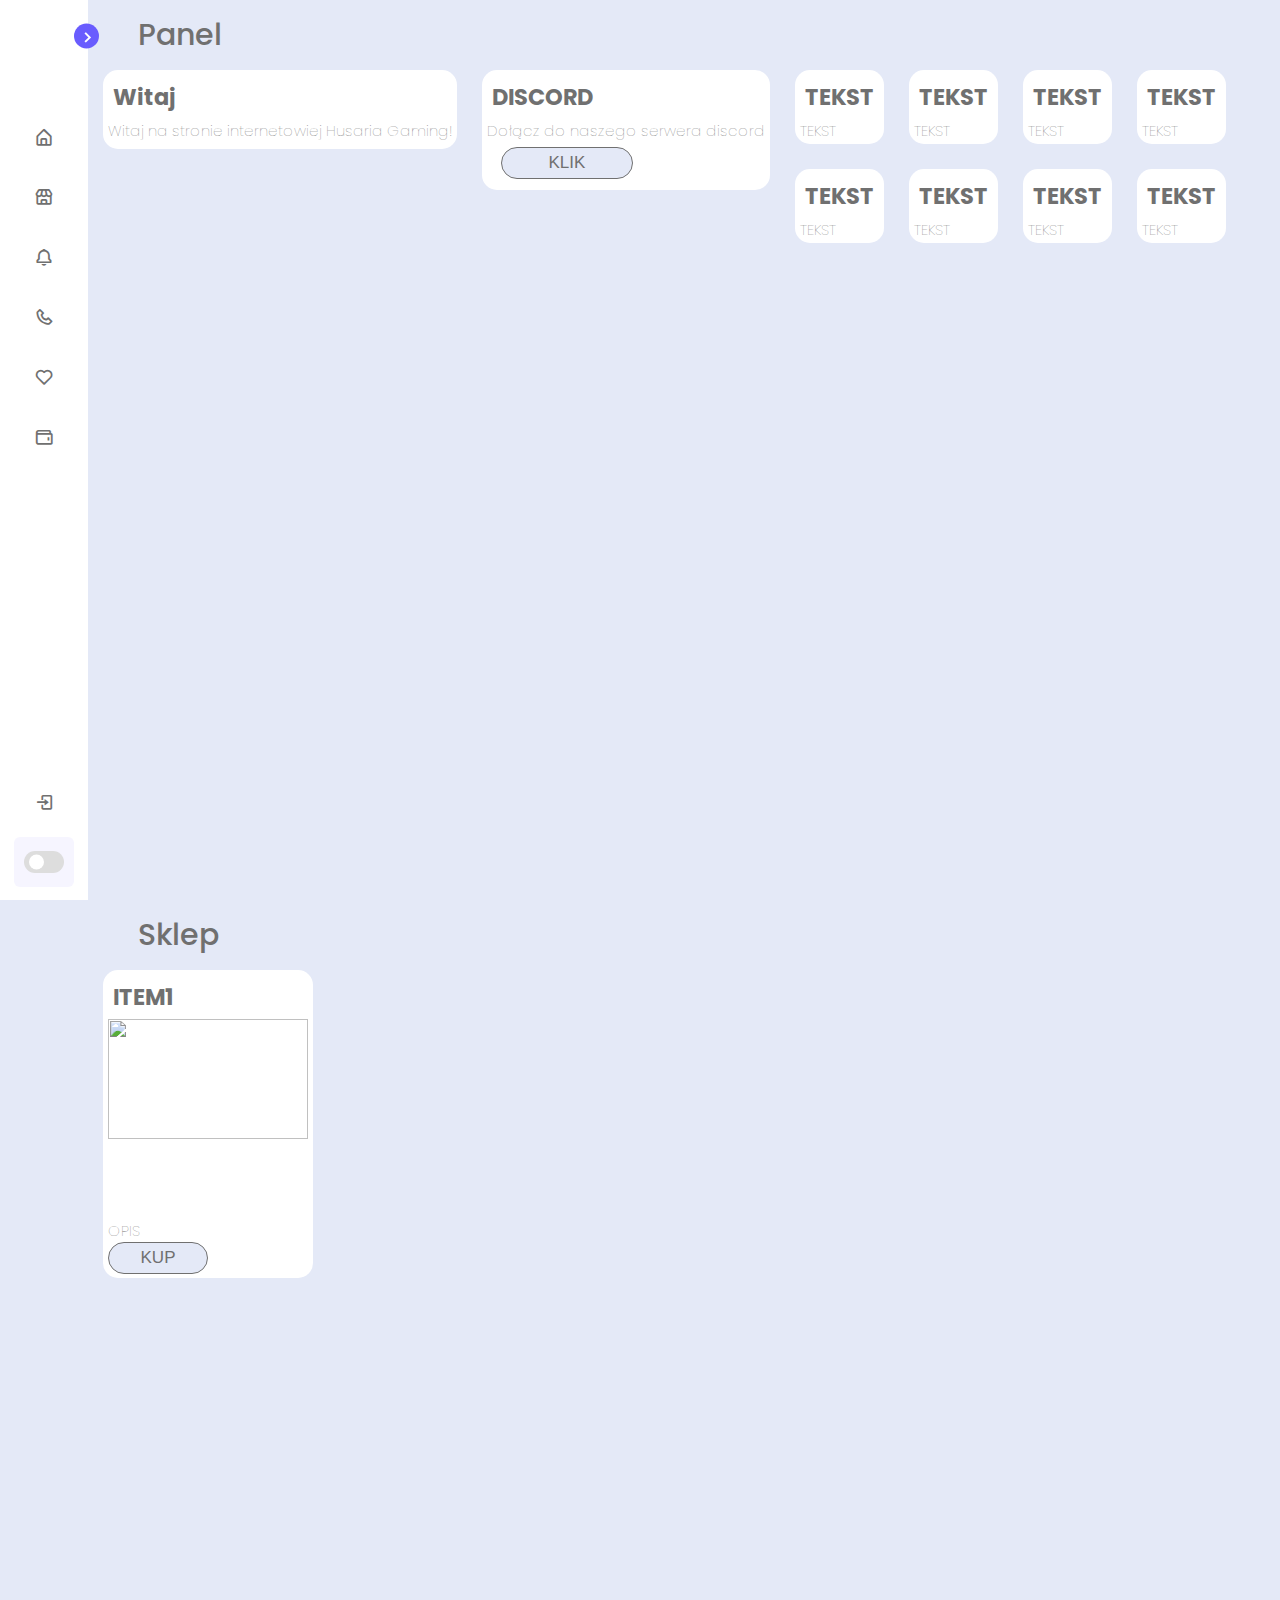
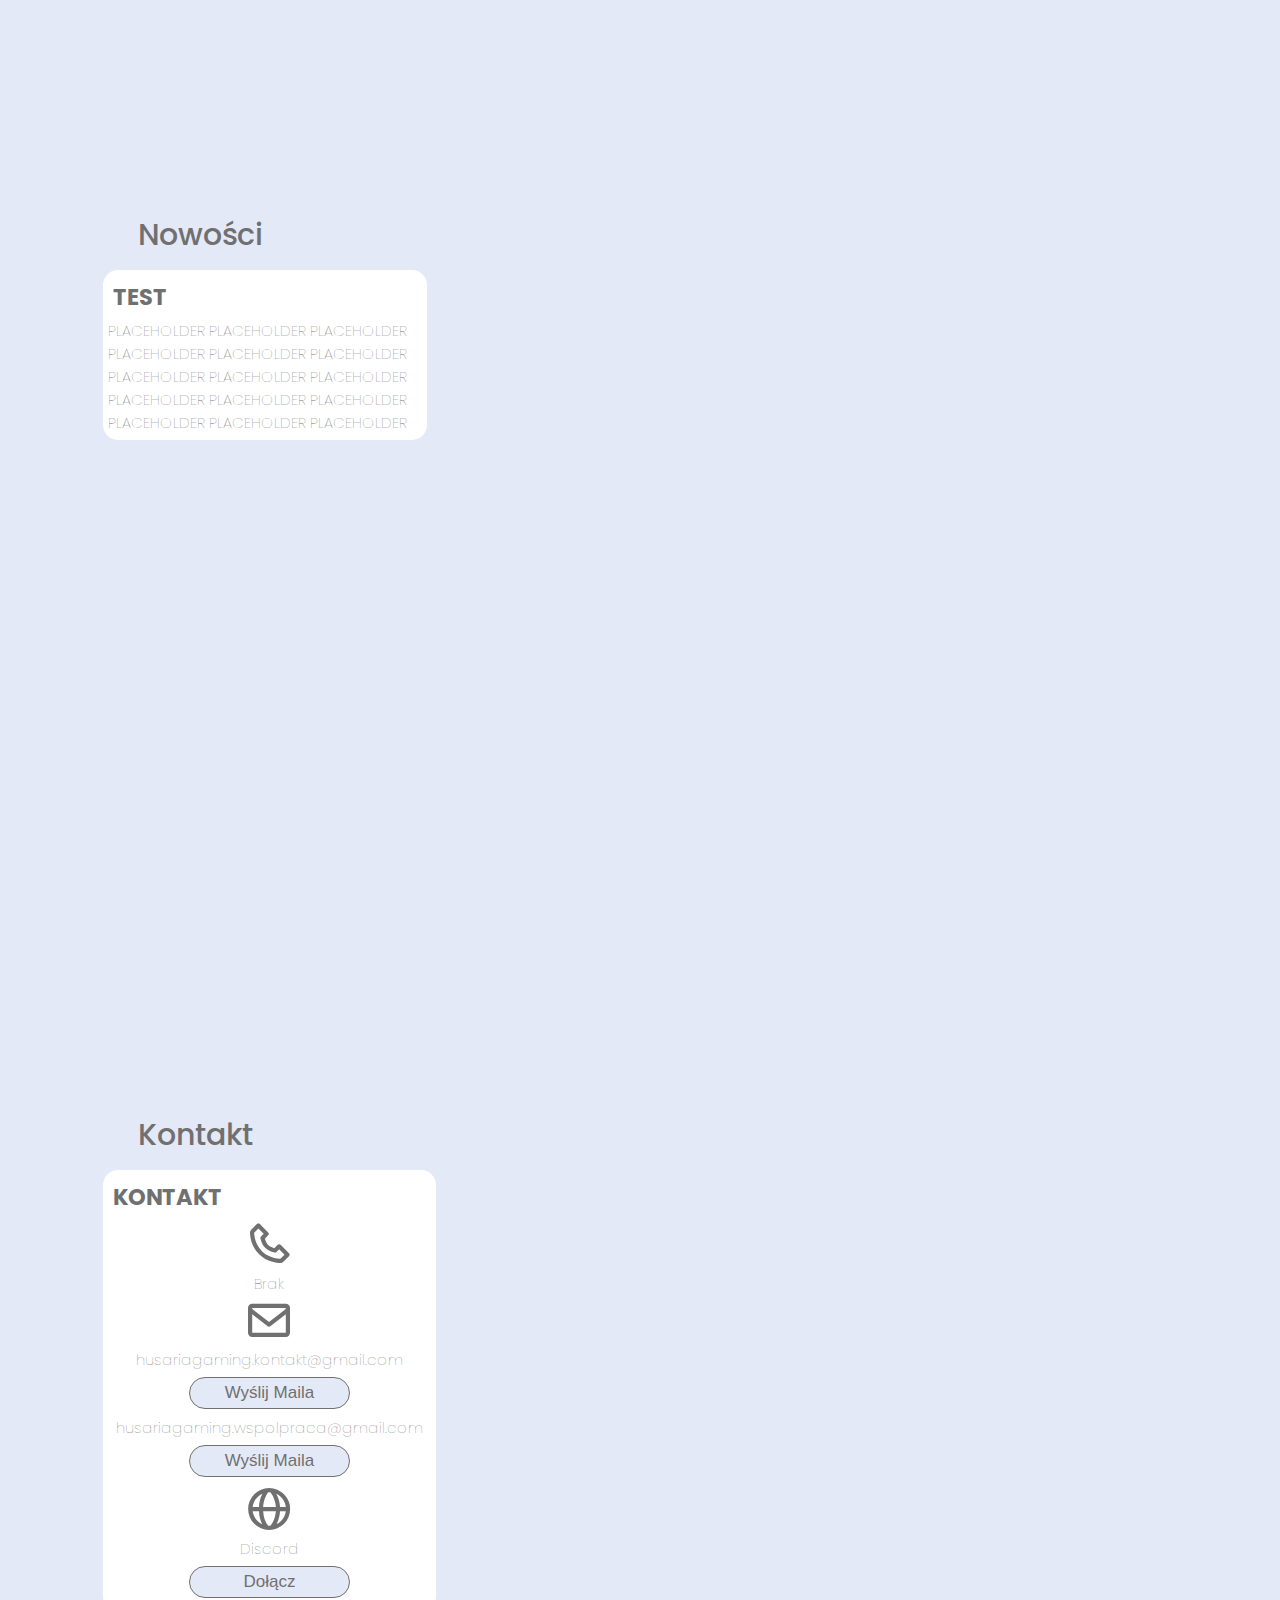
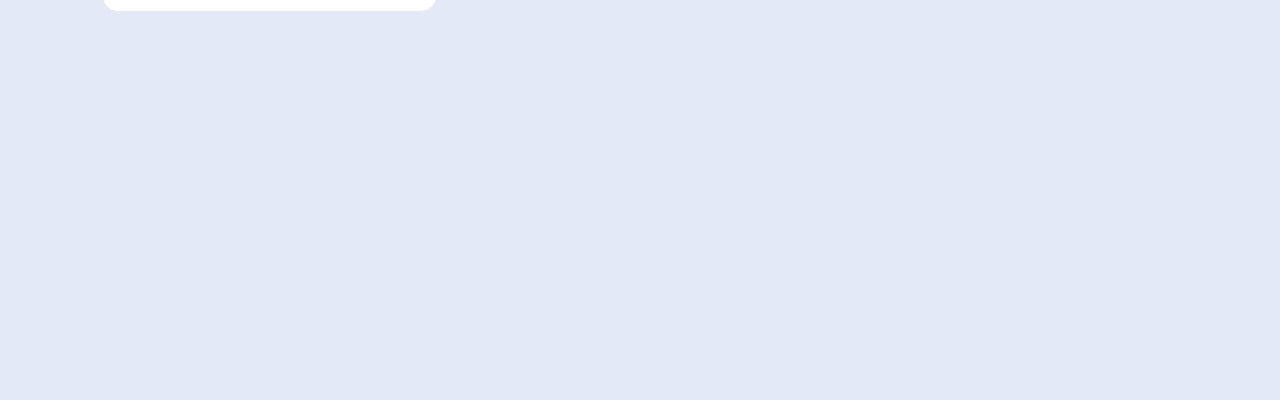
==== index.html @ f2c2d391 "Add files via upload" ====
<!DOCTYPE html>
  <!-- Coding by CodingLab | www.codinglabweb.com -->
<html lang="pl">
<head>
    <meta charset="UTF-8">
    <meta http-equiv="X-UA-Compatible" content="IE=edge">
    <meta name="viewport" content="width=device-width, initial-scale=1.0">

    <!----======== CSS ======== -->
    <link rel="stylesheet" href="style.css">

    <!----===== Boxicons CSS ===== -->
    <link href='https://unpkg.com/boxicons@2.1.1/css/boxicons.min.css' rel='stylesheet'>


    <title>Husaria Gaming</title>
    <link rel="icon" href="https://cdn.discordapp.com/icons/694631389295018005/d7e04fd208925a62f32c303cce9dfe44?size=64">

</head>
<body>

    <nav class="sidebar close">
        <header>
            <div class="image-text">
                <span class="image">
                    <img src="https://cdn.discordapp.com/icons/694631389295018005/d7e04fd208925a62f32c303cce9dfe44?size=64" alt="">
                </span>

                <div class="text logo-text">
                    <span class="name">Husaria</span>
                    <span class="profession">Gaming</span>
                </div>
            </div>

            <i class='bx bx-chevron-right toggle'></i>
        </header>

        <div class="menu-bar">
            <div class="menu">

                <!--<<li class="search-box">
                    <i class='bx bx-search icon'></i>
                    <input type="text" placeholder="Szukaj...">
                    <p></p>
                </li>>-->

                <ul class="menu-links">
                    <li class="nav-link">
                        <a href="#dashboard">
                            <i class='bx bx-home-alt icon' ></i>
                            <span class="text nav-text">Panel</span>
                        </a>
                    </li>

                    <li class="nav-link">
                        <a href="#shop">
                            <i class='bx bx-store icon' ></i>
                            <span class="text nav-text">Sklep</span>
                        </a>
                    </li>

                    <li class="nav-link">
                        <a href="#news">
                            <i class='bx bx-bell icon'></i>
                            <span class="text nav-text">Nowości</span>
                        </a>
                    </li>

                    <li class="nav-link">
                        <a href="#contact">
                            <i class='bx bx-phone icon' ></i>
                            <span class="text nav-text">Kontakt</span>
                        </a>
                    </li>

                    <li class="nav-link">
                        <a href="#">
                            <i class='bx bx-heart icon' ></i>
                            <span class="text nav-text">Ulubione</span>
                        </a>
                    </li>

                    <li class="nav-link">
                        <a href="#">
                            <i class='bx bx-wallet icon' ></i>
                            <span class="text nav-text">Portfel</span>
                        </a>
                    </li>

                </ul>
            </div>

            <div class="bottom-content">
                <li>
                    <a href="https://husaria-alfa.koszernekotki.pl/">
                        <i class='bx bx-log-in icon' ></i>
                        <span class="text nav-text">Zaloguj</span>
                    </a>
                </li>

                <li class="mode">
                    <div class="sun-moon">
                        <i class='bx bx-moon icon moon'></i>
                        <i class='bx bx-sun icon sun'></i>
                    </div>
                    <span class="mode-text text">Ciemny <br> motyw</span>

                    <div class="toggle-switch">
                        <span class="switch"></span>
                    </div>
                </li>

            </div>
        </div>

    </nav>

    <section class="home" id="dashboard">
        <div class="text">Panel</div>
        <div style="padding-left:25px;padding-bottom:25px;float:left;">
        <div class="box">
            <h2 class="mode-text title">Witaj</h2>
            <p>Witaj na stronie internetowiej Husaria Gaming!</p>
        </div>
            </div>
        <div style="padding-left:25px;padding-bottom:25px;float:left;">
            <div class="box">
            <h2 class="mode-text title">DISCORD</h2>
                <p>Dołącz do naszego serwera discord</p>
                <div style="padding-top:5px;padding-bottom:5px;padding-left:5%;">
                <button class="button" type="button">KLIK</button>
                </div>
        </div>
            </div>

        <div style="padding-left:25px;padding-bottom:25px;float:left;">
            <div class="box">
            <h2 class="mode-text title">TEKST</h2>
                <p>TEKST</p>
        </div>
            </div>

        <div style="padding-left:25px;padding-bottom:25px;float:left;">
            <div class="box">
            <h2 class="mode-text title">TEKST</h2>
                <p>TEKST</p>
        </div>
            </div>
        <div style="padding-left:25px;padding-bottom:25px;float:left;">
            <div class="box">
            <h2 class="mode-text title">TEKST</h2>
                <p>TEKST</p>
        </div>
            </div>
        <div style="padding-left:25px;padding-bottom:25px;float:left;">
            <div class="box">
            <h2 class="mode-text title">TEKST</h2>
                <p>TEKST</p>
        </div>
            </div>
        <div style="padding-left:25px;padding-bottom:25px;float:left;">
            <div class="box">
            <h2 class="mode-text title">TEKST</h2>
                <p>TEKST</p>
        </div>
            </div>
        <div style="padding-left:25px;padding-bottom:25px;float:left;">
            <div class="box">
            <h2 class="mode-text title">TEKST</h2>
                <p>TEKST</p>
        </div>
            </div>
        <div style="padding-left:25px;padding-bottom:25px;float:left;">
            <div class="box">
            <h2 class="mode-text title">TEKST</h2>
                <p>TEKST</p>
        </div>
            </div>
        <div style="padding-left:25px;padding-bottom:25px;float:left;">
            <div class="box">
            <h2 class="mode-text title">TEKST</h2>
                <p>TEKST</p>
        </div>
            </div>


    </section>

    <section id="shop" class="shop">
        <div class="text">Sklep</div>
        <div style="padding-left:25px;padding-bottom:25px;float:left;">
        <div class="box">
            <h2 class="mode-text title">ITEM1</h2>
            <img src="https://th.bing.com/th/id/R.bbb2ee2e8775319d3c2176a03789b379?rik=9MNooFz4ti0nrg&pid=ImgRaw&r=0" class="image" width="200px" height="200px">
            <p>OPIS</p>
            <button class="button">KUP</button>
        </div>
            </div>
    </section>


    <section id="news" class="news">
        <div class="text">Nowości</div>
        <div style="padding-left:25px;padding-bottom:25px;float:left;">
            <div class="box">
                <h2 class="mode-text title">TEST</h2>
                <p>PLACEHOLDER PLACEHOLDER PLACEHOLDER
                <br> PLACEHOLDER PLACEHOLDER PLACEHOLDER
                <br> PLACEHOLDER PLACEHOLDER PLACEHOLDER
                <br> PLACEHOLDER PLACEHOLDER PLACEHOLDER
                <br> PLACEHOLDER PLACEHOLDER PLACEHOLDER</p>
            </div>
            </div>
    </section>


    <section id="contact" class="news">
        <div class="text">Kontakt</div>
        <div style="padding-left:25px;padding-bottom:25px;float:left;">
            <div class="box">
                <h2 class="mode-text title">KONTAKT</h2>
                <div>
                    <center>
                    <i style="font-size: 50px;" class='bx bx-phone icon'></i>
                        <p>Brak</p>
                    </center>
                </div>
                <div>
                    <center>
                    <i style="font-size: 50px;" class='bx bx-envelope icon'></i>
                        <p>husariagaming.kontakt@gmail.com</p>
                        <div style="padding-top:2%; padding-bottom:2%;">
                        <button class="button" type="button" onclick="location.href='mailto:husariagaming.kontakt@gmail.com'">Wyślij Maila</button>
                        </div>
                        <p>husariagaming.wspolpraca@gmail.com</p>
                        <div style="padding-top:2%; padding-bottom:2%;">
                        <button class="button" type="button" onclick="location.href='mailto:husariagaming.wspolpraca@gmail.com'">Wyślij Maila</button>
                        </div>
                    </center>
                </div>
                <div>
                    <center>
                    <i style="font-size: 50px;" class='bx bx-globe icon'></i>
                        <p>Discord</p>
                        <div style="padding-top:2%; padding-bottom:2%;">
                        <button class="button" type="button" onclick="window.open('https://discord.gg/Vx3djqcHUv','_blank')">Dołącz</button>
                        </div>
                    </center>
                </div>
            </div>
            </div>
    </section>


    <script src="script.js"></script>

</body>
</html>
---- style.css ----
/* Google Font Import - Poppins */
@import url('https://fonts.googleapis.com/css2?family=Poppins:wght@300;400;500;600;700&display=swap');
*{
    margin: 0;
    padding: 0;
    box-sizing: border-box;
    font-family: 'Poppins', sans-serif;
}

:root{
    /* ===== Colors ===== */
    --body-color: #E4E9F7;
    --sidebar-color: #FFF;
    --primary-color: #695CFE;
    --primary-color-light: #F6F5FF;
    --toggle-color: #DDD;
    --text-color: #707070;

    /* ====== Transition ====== */
    --tran-03: all 0.2s ease;
    --tran-03: all 0.3s ease;
    --tran-04: all 0.3s ease;
    --tran-05: all 0.3s ease;
}

body{
    min-height: 100vh;
    background-color: var(--body-color);
    transition: var(--tran-05);
}

::selection{
    background-color: var(--primary-color);
    color: #fff;
}

body.dark{
    --body-color: #18191a;
    --sidebar-color: #242526;
    --primary-color: #3a3b3c;
    --primary-color-light: #3a3b3c;
    --toggle-color: #fff;
    --text-color: #ccc;
}

/* ===== Sidebar ===== */
 .sidebar{
    position: fixed;
    top: 0;
    left: 0;
    height: 100%;
    width: 250px;
    padding: 10px 14px;
    background: var(--sidebar-color);
    transition: var(--tran-05);
    z-index: 100;
}
.sidebar.close{
    width: 88px;
}

/* ===== Reusable code - Here ===== */
.sidebar li{
    height: 50px;
    list-style: none;
    display: flex;
    align-items: center;
    margin-top: 10px;
}

.sidebar header .image,
.sidebar .icon{
    min-width: 60px;
    border-radius: 6px;
}

.sidebar .icon{
    min-width: 60px;
    border-radius: 6px;
    height: 100%;
    display: flex;
    align-items: center;
    justify-content: center;
    font-size: 20px;
}

.sidebar .text,
.sidebar .icon{
    color: var(--text-color);
    transition: var(--tran-03);
}

.sidebar .text{
    font-size: 17px;
    font-weight: 500;
    white-space: nowrap;
    opacity: 1;
}
.sidebar.close .text{
    opacity: 0;
}
/* =========================== */

.sidebar header{
    position: relative;
}

.sidebar header .image-text{
    display: flex;
    align-items: center;
}
.sidebar header .logo-text{
    display: flex;
    flex-direction: column;
}
header .image-text .name {
    margin-top: 2px;
    font-size: 18px;
    font-weight: 600;
}

header .image-text .profession{
    font-size: 16px;
    margin-top: -2px;
    display: block;
}

.sidebar header .image{
    display: flex;
    align-items: center;
    justify-content: center;
}

.sidebar header .image img{
    width: 40px;
    border-radius: 6px;
}

.sidebar header .toggle{
    position: absolute;
    top: 50%;
    right: -25px;
    transform: translateY(-50%) rotate(180deg);
    height: 25px;
    width: 25px;
    background-color: var(--primary-color);
    color: var(--sidebar-color);
    border-radius: 50%;
    display: flex;
    align-items: center;
    justify-content: center;
    font-size: 22px;
    cursor: pointer;
    transition: var(--tran-05);
}

body.dark .sidebar header .toggle{
    color: var(--text-color);
}

.sidebar.close .toggle{
    transform: translateY(-50%) rotate(0deg);
}

.sidebar .menu{
    margin-top: 40px;
}

.sidebar li.search-box{
    border-radius: 6px;
    background-color: var(--primary-color-light);
    cursor: pointer;
    transition: var(--tran-05);
}

.sidebar li.search-box input{
    height: 100%;
    width: 100%;
    outline: none;
    border: none;
    background-color: var(--primary-color-light);
    color: var(--text-color);
    border-radius: 6px;
    font-size: 17px;
    font-weight: 500;
    transition: var(--tran-05);
}
.sidebar li a{
    list-style: none;
    height: 100%;
    background-color: transparent;
    display: flex;
    align-items: center;
    height: 100%;
    width: 100%;
    border-radius: 6px;
    text-decoration: none;
    transition: var(--tran-03);
}

.sidebar li a:hover{
    background-color: var(--primary-color);
}
.sidebar li a:hover .icon,
.sidebar li a:hover .text{
    color: var(--sidebar-color);
}
body.dark .sidebar li a:hover .icon,
body.dark .sidebar li a:hover .text{
    color: var(--text-color);
}

.sidebar .menu-bar{
    height: calc(100% - 55px);
    display: flex;
    flex-direction: column;
    justify-content: space-between;
    overflow-y: scroll;
}
.menu-bar::-webkit-scrollbar{
    display: none;
}
.sidebar .menu-bar .mode{
    border-radius: 6px;
    background-color: var(--primary-color-light);
    position: relative;
    transition: var(--tran-05);
}

.menu-bar .mode .sun-moon{
    height: 50px;
    width: 60px;
}

.mode .sun-moon i{
    position: absolute;
}
.mode .sun-moon i.sun{
    opacity: 0;
}
body.dark .mode .sun-moon i.sun{
    opacity: 1;
}
body.dark .mode .sun-moon i.moon{
    opacity: 0;
}

.menu-bar .bottom-content .toggle-switch{
    position: absolute;
    right: 0;
    height: 100%;
    min-width: 60px;
    display: flex;
    align-items: center;
    justify-content: center;
    border-radius: 6px;
    cursor: pointer;
}
.toggle-switch .switch{
    position: relative;
    height: 22px;
    width: 40px;
    border-radius: 25px;
    background-color: var(--toggle-color);
    transition: var(--tran-05);
}

.switch::before{
    content: '';
    position: absolute;
    height: 15px;
    width: 15px;
    border-radius: 50%;
    top: 50%;
    left: 5px;
    transform: translateY(-50%);
    background-color: var(--sidebar-color);
    transition: var(--tran-04);
}

body.dark .switch::before{
    left: 20px;
}

.home{
    position: relative;
    top: 0;
    left: 250px;
    height: 100vh;
    width: calc(100% - 250px);
    background-color: var(--body-color);
    transition: var(--tran-05);
}
.home .text{
    font-size: 30px;
    font-weight: 500;
    color: var(--text-color);
    padding: 12px 60px;
}

.sidebar.close ~ .home{
    left: 78px;
    height: 100vh;
    width: calc(100% - 78px);
}
body.dark .home .text{
    color: var(--text-color);
}


.home .box{
    font-size: 15px;
    font-weight: 125;
    background-color: var(--sidebar-color);
    color: var(--text-color);
    padding: 5px 5px;
    height:25%;
    width:100%;
    padding-bottom:2%;
    border-radius: 15px
}

.home .box .title {
padding: 5px 5px;
}

.button {
background-color:var(--body-color);
color: var(--text-color);
border-radius: 28px;
height:10%;
width:50%;
border:1px solid var(--text-color);
display:inline-block;
cursor:pointer;
font-family:Arial;
font-size:17px;
padding-top:5px;
padding-bottom:5px;

}

.button:hover {
 background-color:var(--sidebar-color);

}

.shop{
    position: relative;
    top: 0;
    left: 250px;
    height: 100vh;
    width: calc(100% - 250px);
    background-color: var(--body-color);
    transition: var(--tran-05);
}
.shop .text{
    font-size: 30px;
    font-weight: 500;
    color: var(--text-color);
    padding: 12px 60px;
}

.sidebar.close ~ .shop{
    left: 78px;
    height: 100vh;
    width: calc(100% - 78px);
}
body.dark .shop .text{
    color: var(--text-color);
}


.shop .box{
    font-size: 15px;
    font-weight: 125;
    background-color: var(--sidebar-color);
    color: var(--text-color);
    padding: 5px 5px;
    height:120%;
    width:100%;
    padding-bottom:2%;
    border-radius: 15px
}

.shop .box .title {
padding: 5px 5px;
}

.shop .box .image {
weight: 75%;
height: 60%;
}

body {
  overflow: hidden;
  overflow-y: hidden;
}

.news{
    position: relative;
    top: 0;
    left: 250px;
    height: 100vh;
    width: calc(100% - 250px);
    background-color: var(--body-color);
    transition: var(--tran-05);
}
.news .text{
    font-size: 30px;
    font-weight: 500;
    color: var(--text-color);
    padding: 12px 60px;
}

.sidebar.close ~ .news{
    left: 78px;
    height: 100vh;
    width: calc(100% - 78px);
}
body.dark .news .text{
    color: var(--text-color);
}


.news .box{
    font-size: 15px;
    font-weight: 125;
    background-color: var(--sidebar-color);
    color: var(--text-color);
    padding: 5px 5px;
    height:120%;
    width:105%;
    padding-bottom:2%;
    border-radius: 15px
}

.news .box .title {
padding: 5px 5px;
}

.news .box .image {
weight: 75%;
height: 60%;
}


.contact{
    position: relative;
    top: 0;
    left: 250px;
    height: 100vh;
    width: calc(100% - 250px);
    background-color: var(--body-color);
    transition: var(--tran-05);
}
.contact .text{
    font-size: 30px;
    font-weight: 500;
    color: var(--text-color);
    padding: 12px 60px;
}

.sidebar.close ~ .contact{
    left: 78px;
    height: 100vh;
    width: calc(100% - 78px);
}
body.dark .contact .text{
    color: var(--text-color);
}


.contact .box{
    font-size: 15px;
    font-weight: 125;
    background-color: var(--sidebar-color);
    color: var(--text-color);
    padding: 5px 5px;
    height:120%;
    width:105%;
    padding-bottom:2%;
    border-radius: 15px
}

.contact .box .title {
padding: 5px 5px;
}

.contact .box .image {
weight: 75%;
height: 60%;
}
.contact .box .icon{
    position: center;
    min-width: 100px;
    border-radius: 6px;
    height: 100%;
    display: flex;
    align-items: center;
    justify-content: center;
    font-size: 20px;
    color: var(--text-color);
    transition: var(--tran-03);
}
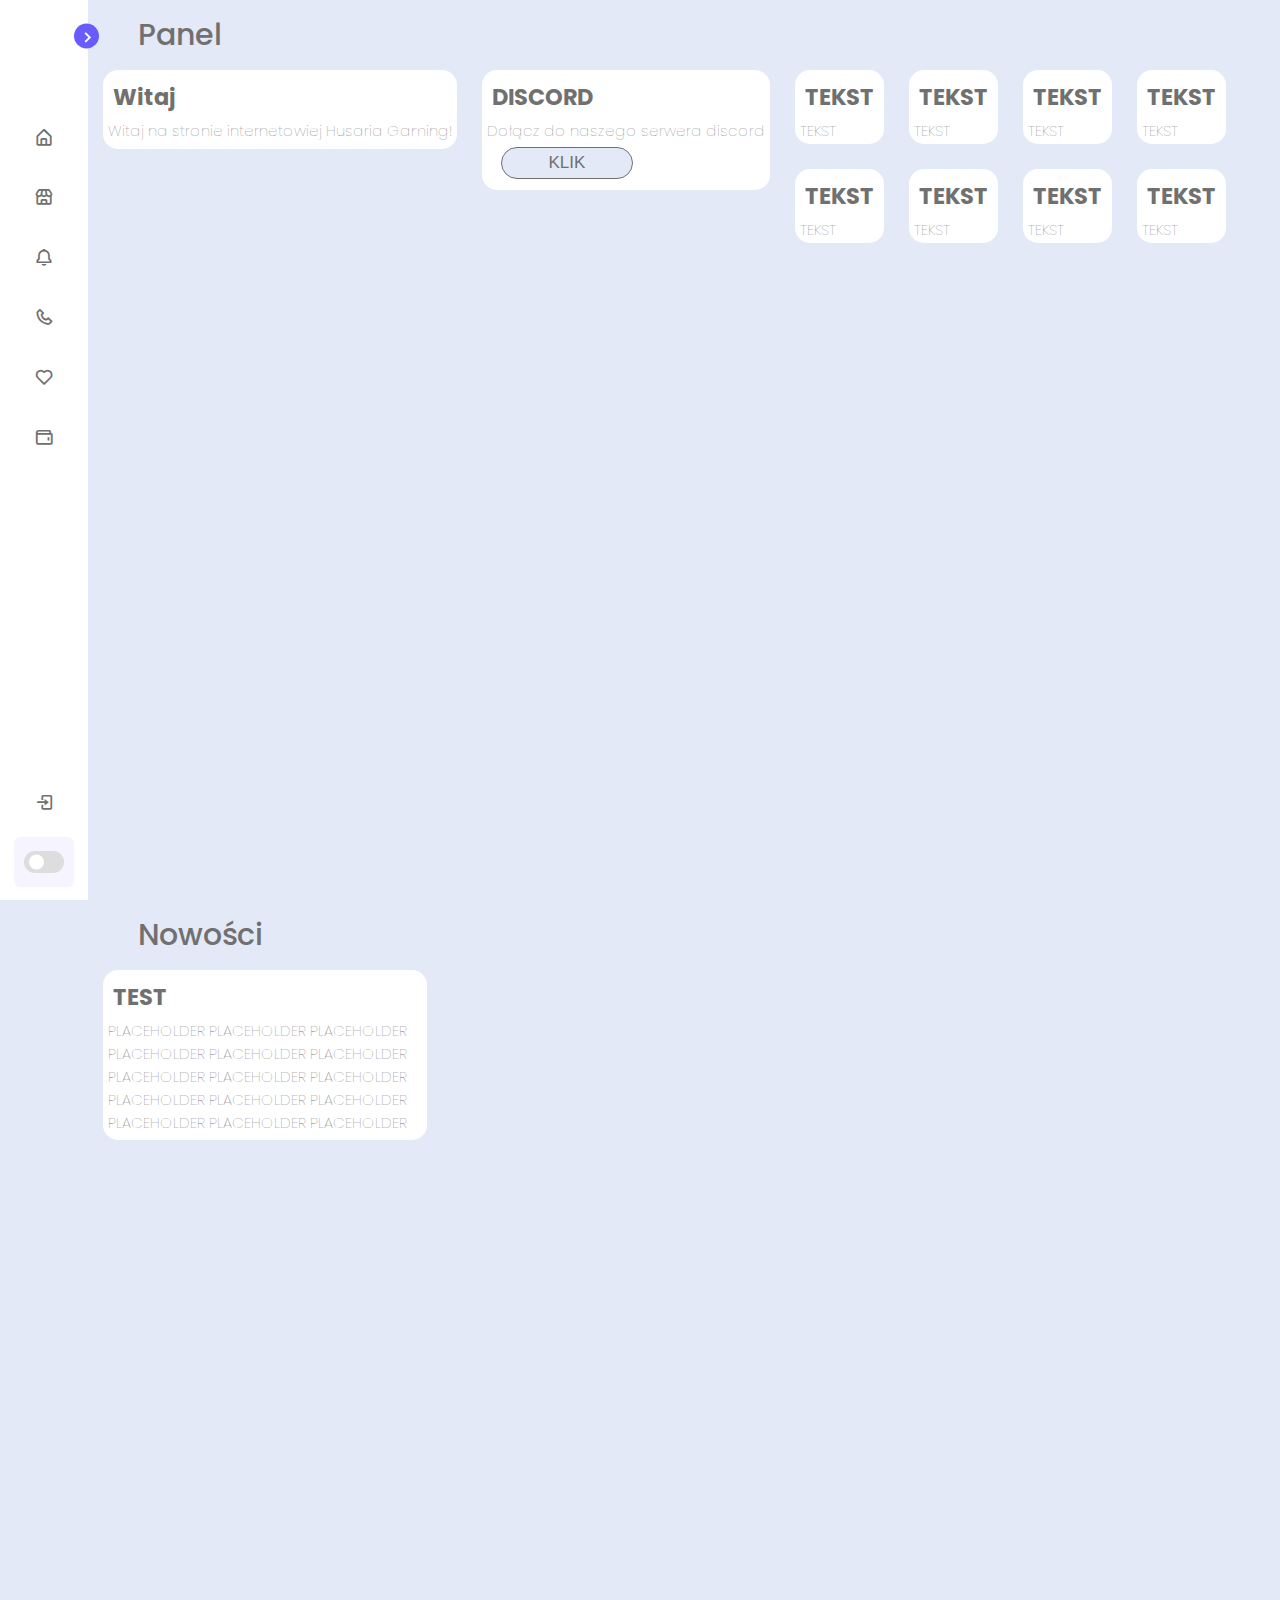
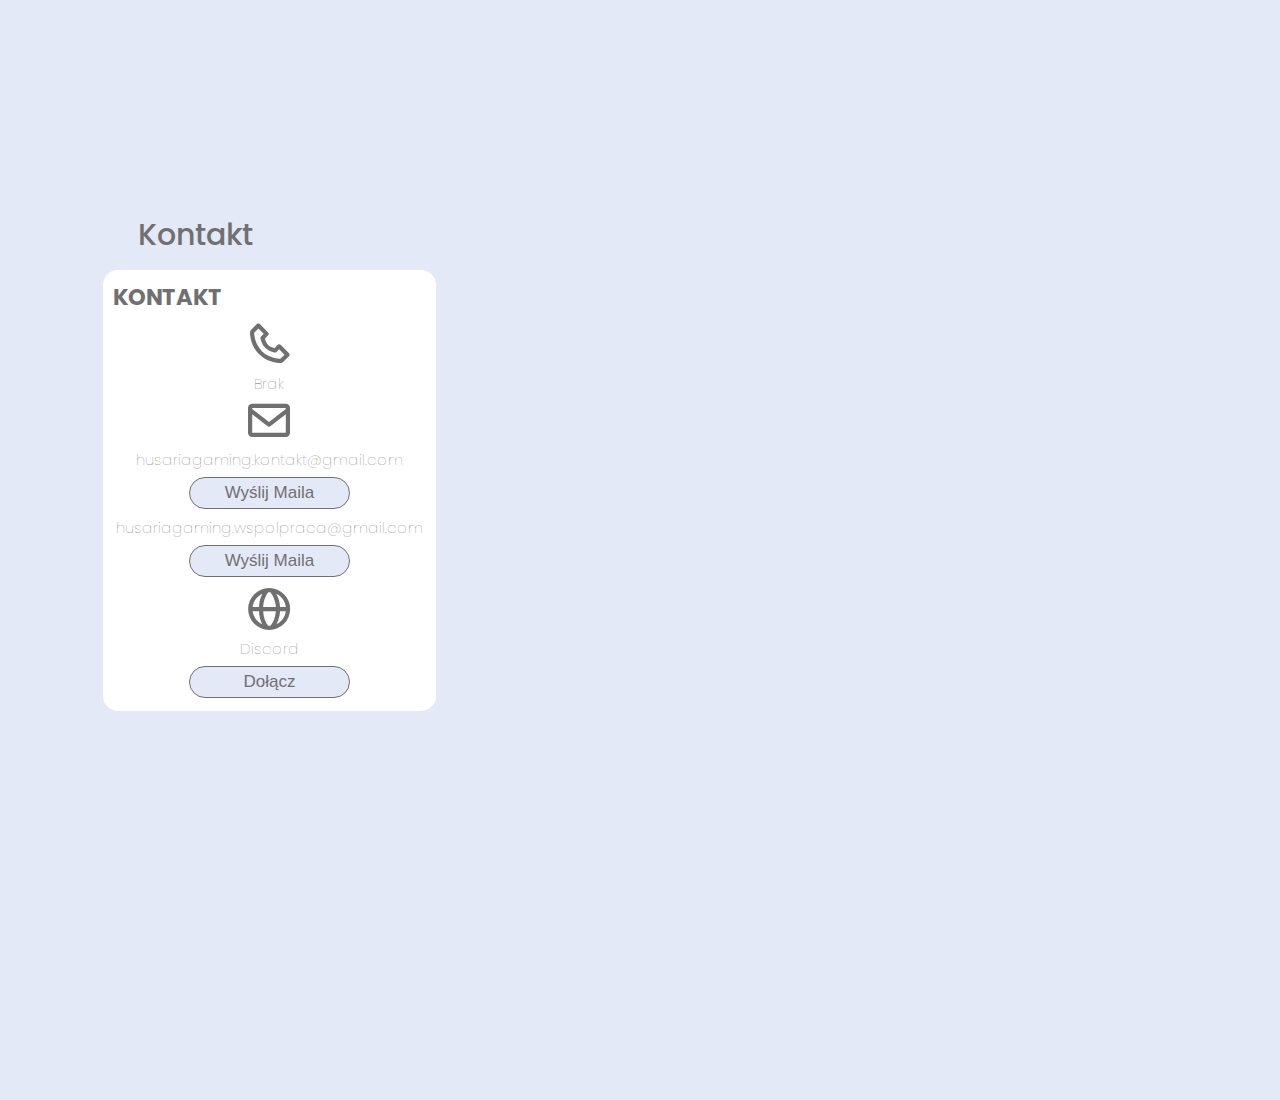
==== commit 07dea26f: "Add files via upload" ====
--- a/index.html
+++ b/index.html
@@ -53,7 +53,7 @@
                     </li>
 
                     <li class="nav-link">
-                        <a href="#shop">
+                        <a href="/store">
                             <i class='bx bx-store icon' ></i>
                             <span class="text nav-text">Sklep</span>
                         </a>
@@ -185,19 +185,6 @@
 
 
     </section>
-
-    <section id="shop" class="shop">
-        <div class="text">Sklep</div>
-        <div style="padding-left:25px;padding-bottom:25px;float:left;">
-        <div class="box">
-            <h2 class="mode-text title">ITEM1</h2>
-            <img src="https://th.bing.com/th/id/R.bbb2ee2e8775319d3c2176a03789b379?rik=9MNooFz4ti0nrg&pid=ImgRaw&r=0" class="image" width="200px" height="200px">
-            <p>OPIS</p>
-            <button class="button">KUP</button>
-        </div>
-            </div>
-    </section>
-
 
     <section id="news" class="news">
         <div class="text">Nowości</div>
@@ -251,7 +238,6 @@
             </div>
     </section>
 
-
     <script src="script.js"></script>
 
 </body>
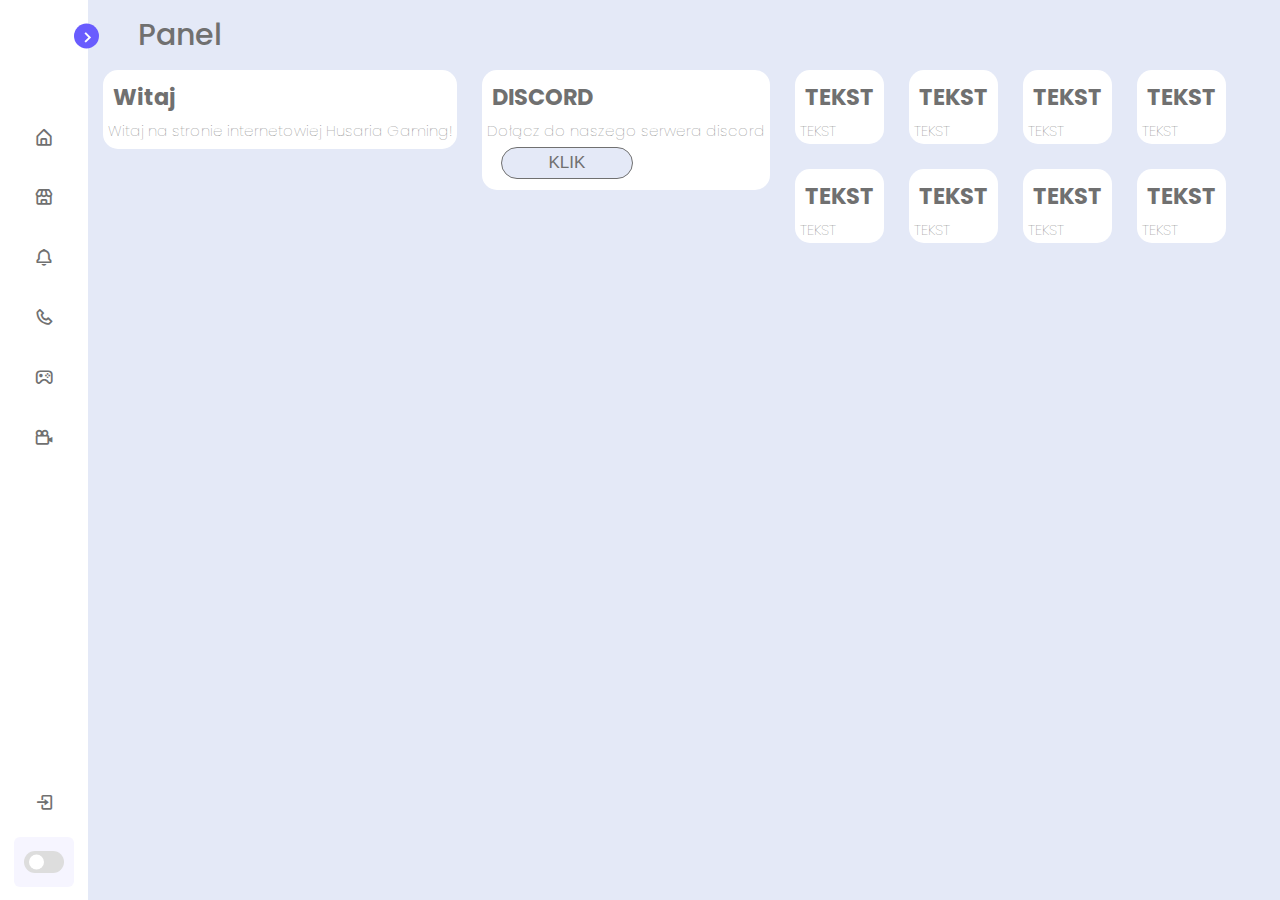
==== commit 75723659: "Add files via upload" ====
--- a/index.html
+++ b/index.html
@@ -12,9 +12,13 @@
     <!----===== Boxicons CSS ===== -->
     <link href='https://unpkg.com/boxicons@2.1.1/css/boxicons.min.css' rel='stylesheet'>
 
-
+    <!----======== TAB ======== -->
     <title>Husaria Gaming</title>
     <link rel="icon" href="https://cdn.discordapp.com/icons/694631389295018005/d7e04fd208925a62f32c303cce9dfe44?size=64">
+
+    <!----====== DISCORD ====== -->
+    <meta name="description" content="Oficjalna strona Husaria Gaming">
+    <meta name="theme-color" content="#E72232">
 
 </head>
 <body>
@@ -46,7 +50,7 @@
 
                 <ul class="menu-links">
                     <li class="nav-link">
-                        <a href="#dashboard">
+                        <a href="/">
                             <i class='bx bx-home-alt icon' ></i>
                             <span class="text nav-text">Panel</span>
                         </a>
@@ -60,30 +64,30 @@
                     </li>
 
                     <li class="nav-link">
-                        <a href="#news">
+                        <a href="/news">
                             <i class='bx bx-bell icon'></i>
                             <span class="text nav-text">Nowości</span>
                         </a>
                     </li>
 
                     <li class="nav-link">
-                        <a href="#contact">
+                        <a href="/contact">
                             <i class='bx bx-phone icon' ></i>
                             <span class="text nav-text">Kontakt</span>
                         </a>
                     </li>
 
                     <li class="nav-link">
-                        <a href="#">
-                            <i class='bx bx-heart icon' ></i>
-                            <span class="text nav-text">Ulubione</span>
+                        <a href="/games">
+                            <i class='bx bx-joystick icon' ></i>
+                            <span class="text nav-text">Gry</span>
                         </a>
                     </li>
 
                     <li class="nav-link">
-                        <a href="#">
-                            <i class='bx bx-wallet icon' ></i>
-                            <span class="text nav-text">Portfel</span>
+                        <a href="/youtubers">
+                            <i class='bx bx-camera-movie icon' ></i>
+                            <span class="text nav-text">Youtuberzy</span>
                         </a>
                     </li>
 
@@ -92,7 +96,7 @@
 
             <div class="bottom-content">
                 <li>
-                    <a href="https://husaria-alfa.koszernekotki.pl/">
+                    <a href="/login">
                         <i class='bx bx-log-in icon' ></i>
                         <span class="text nav-text">Zaloguj</span>
                     </a>
@@ -115,7 +119,7 @@
 
     </nav>
 
-    <section class="home" id="dashboard">
+    <div class="home">
         <div class="text">Panel</div>
         <div style="padding-left:25px;padding-bottom:25px;float:left;">
         <div class="box">
@@ -184,59 +188,8 @@
             </div>
 
 
-    </section>
+    </div>
 
-    <section id="news" class="news">
-        <div class="text">Nowości</div>
-        <div style="padding-left:25px;padding-bottom:25px;float:left;">
-            <div class="box">
-                <h2 class="mode-text title">TEST</h2>
-                <p>PLACEHOLDER PLACEHOLDER PLACEHOLDER
-                <br> PLACEHOLDER PLACEHOLDER PLACEHOLDER
-                <br> PLACEHOLDER PLACEHOLDER PLACEHOLDER
-                <br> PLACEHOLDER PLACEHOLDER PLACEHOLDER
-                <br> PLACEHOLDER PLACEHOLDER PLACEHOLDER</p>
-            </div>
-            </div>
-    </section>
-
-
-    <section id="contact" class="news">
-        <div class="text">Kontakt</div>
-        <div style="padding-left:25px;padding-bottom:25px;float:left;">
-            <div class="box">
-                <h2 class="mode-text title">KONTAKT</h2>
-                <div>
-                    <center>
-                    <i style="font-size: 50px;" class='bx bx-phone icon'></i>
-                        <p>Brak</p>
-                    </center>
-                </div>
-                <div>
-                    <center>
-                    <i style="font-size: 50px;" class='bx bx-envelope icon'></i>
-                        <p>husariagaming.kontakt@gmail.com</p>
-                        <div style="padding-top:2%; padding-bottom:2%;">
-                        <button class="button" type="button" onclick="location.href='mailto:husariagaming.kontakt@gmail.com'">Wyślij Maila</button>
-                        </div>
-                        <p>husariagaming.wspolpraca@gmail.com</p>
-                        <div style="padding-top:2%; padding-bottom:2%;">
-                        <button class="button" type="button" onclick="location.href='mailto:husariagaming.wspolpraca@gmail.com'">Wyślij Maila</button>
-                        </div>
-                    </center>
-                </div>
-                <div>
-                    <center>
-                    <i style="font-size: 50px;" class='bx bx-globe icon'></i>
-                        <p>Discord</p>
-                        <div style="padding-top:2%; padding-bottom:2%;">
-                        <button class="button" type="button" onclick="window.open('https://discord.gg/Vx3djqcHUv','_blank')">Dołącz</button>
-                        </div>
-                    </center>
-                </div>
-            </div>
-            </div>
-    </section>
 
     <script src="script.js"></script>
 
--- a/style.css
+++ b/style.css
@@ -331,22 +331,296 @@
 height:10%;
 width:50%;
 border:1px solid var(--text-color);
+cursor:pointer;
+font-family:Arial;
+font-size:17px;
+padding-top:5px;
+padding-bottom:5px;
+
+}
+
+.button:hover {
+ background-color:var(--sidebar-color);
+
+}
+
+.shop{
+    position: relative;
+    top: 0;
+    left: 250px;
+    height: 100vh;
+    width: calc(100% - 250px);
+    background-color: var(--body-color);
+    transition: var(--tran-05);
+}
+.shop .text{
+    font-size: 30px;
+    font-weight: 500;
+    color: var(--text-color);
+    padding: 12px 60px;
+}
+
+.sidebar.close ~ .shop{
+    left: 78px;
+    height: 100vh;
+    width: calc(100% - 78px);
+}
+body.dark .shop .text{
+    color: var(--text-color);
+}
+
+
+.shop .box{
+    font-size: 15px;
+    font-weight: 125;
+    background-color: var(--sidebar-color);
+    color: var(--text-color);
+    padding: 5px 5px;
+    height:120%;
+    width:100%;
+    padding-bottom:2%;
+    border-radius: 15px
+}
+
+.shop .box .title {
+padding: 5px 5px;
+}
+
+.shop .box .image {
+weight: 75%;
+height: 60%;
+}
+
+.news{
+    position: relative;
+    top: 0;
+    left: 250px;
+    height: 100vh;
+    width: calc(100% - 250px);
+    background-color: var(--body-color);
+    transition: var(--tran-05);
+}
+.news .text{
+    font-size: 30px;
+    font-weight: 500;
+    color: var(--text-color);
+    padding: 12px 60px;
+}
+
+.sidebar.close ~ .news{
+    left: 78px;
+    height: 100vh;
+    width: calc(100% - 78px);
+}
+body.dark .news .text{
+    color: var(--text-color);
+}
+
+
+.news .box{
+    font-size: 15px;
+    font-weight: 125;
+    background-color: var(--sidebar-color);
+    color: var(--text-color);
+    padding: 5px 5px;
+    height:120%;
+    width:105%;
+    padding-bottom:2%;
+    border-radius: 15px
+}
+
+.news .box .title {
+padding: 5px 5px;
+}
+
+.news .box .image {
+weight: 75%;
+height: 60%;
+}
+
+
+.contact{
+    position: relative;
+    top: 0;
+    left: 250px;
+    height: 100vh;
+    width: calc(100% - 250px);
+    background-color: var(--body-color);
+    transition: var(--tran-05);
+}
+.contact .text{
+    font-size: 30px;
+    font-weight: 500;
+    color: var(--text-color);
+    padding: 12px 60px;
+}
+
+.sidebar.close ~ .contact{
+    left: 78px;
+    height: 100vh;
+    width: calc(100% - 78px);
+}
+body.dark .contact .text{
+    color: var(--text-color);
+}
+
+
+.contact .box{
+    font-size: 15px;
+    font-weight: 125;
+    background-color: var(--sidebar-color);
+    color: var(--text-color);
+    padding: 5px 5px;
+    height:120%;
+    width:105%;
+    padding-bottom:2%;
+    border-radius: 15px
+}
+
+.contact .box .title {
+padding: 5px 5px;
+}
+
+.contact .box .image {
+weight: 75%;
+height: 60%;
+}
+.contact .box .icon{
+    position: center;
+    min-width: 100px;
+    border-radius: 6px;
+    height: 100%;
+    display: flex;
+    align-items: center;
+    justify-content: center;
+    font-size: 20px;
+    color: var(--text-color);
+    transition: var(--tran-03);
+}
+
+
+.games{
+    position: relative;
+    top: 0;
+    left: 250px;
+    height: 100vh;
+    width: calc(100% - 250px);
+    background-color: var(--body-color);
+    transition: var(--tran-05);
+}
+.games .text{
+    font-size: 30px;
+    font-weight: 500;
+    color: var(--text-color);
+    padding: 12px 60px;
+}
+
+.sidebar.close ~ .games{
+    left: 78px;
+    height: 100vh;
+    width: calc(100% - 78px);
+}
+body.dark .games .text{
+    color: var(--text-color);
+}
+
+.games .box{
+    font-size: 15px;
+    font-weight: 125;
+    background-color: var(--sidebar-color);
+    color: var(--text-color);
+    padding: 5px 5px;
+    height:400px;
+    width:400px;
+    padding-bottom:2%;
+    border-radius: 15px
+}
+
+.games .box .title {
+padding: 5px 5px;
+}
+
+.games .databox{
+    //background-color:var(--body-color);
+    color: var(--text-color);
+    border-radius: 15px;
+    height:105%;
+    width:105%;
+    display:inline-block;
+    font-size:17px;
+    padding-top:5px;
+    padding-bottom:5px;
+    padding-left:5px;
+
+}
+
+.games .databox:hover{
+    background-color:var(--primary-color);
+}
+
+
+.promo_codes{
+    position: relative;
+    top: 0;
+    left: 250px;
+    height: 100vh;
+    width: calc(100% - 250px);
+    background-color: var(--body-color);
+    transition: var(--tran-05);
+}
+.promo_codes .text{
+    font-size: 30px;
+    font-weight: 500;
+    color: var(--text-color);
+    padding: 12px 60px;
+}
+
+.sidebar.close ~ .promo_codes{
+    left: 78px;
+    height: 100vh;
+    width: calc(100% - 78px);
+}
+body.dark .promo_codes .text{
+    color: var(--text-color);
+}
+
+.promo_codes .submit {
+background-color:var(--body-color);
+color: var(--text-color);
+border-radius: 10px;
+height:10%;
+width:120%;
+border:1px solid var(--text-color);
 display:inline-block;
 cursor:pointer;
 font-family:Arial;
 font-size:17px;
 padding-top:5px;
 padding-bottom:5px;
-
-}
-
-.button:hover {
+}
+
+.promo_codes .submit:hover {
  background-color:var(--sidebar-color);
-
-}
-
-.shop{
-    position: relative;
+}
+
+.promo_codes .input_code {
+background-color:var(--body-color);
+color: var(--text-color);
+border-radius: 10px;
+height:10%;
+width:120%;
+border:1px solid var(--text-color);
+display:inline-block;
+font-family:Arial;
+font-size:17px;
+padding-top:5px;
+padding-bottom:5px;
+padding-left:5px;
+}
+
+
+.e404{
+    position: center;
     top: 0;
     left: 250px;
     height: 100vh;
@@ -354,76 +628,52 @@
     background-color: var(--body-color);
     transition: var(--tran-05);
 }
-.shop .text{
+.e404 .text1{
+    font-size: 50px;
+    font-weight: 500;
+    color: var(--text-color);
+    padding-top: 12px;
+}
+
+.e404 .text2{
     font-size: 30px;
     font-weight: 500;
     color: var(--text-color);
+}
+
+.e404 .text3{
+    font-size: 20px;
+    font-weight: 500;
+}
+
+
+.game{
+    position: relative;
+    top: 0;
+    left: 250px;
+    height: 100vh;
+    width: calc(100% - 250px);
+    background-color: var(--body-color);
+    transition: var(--tran-05);
+}
+.game .text{
+    font-size: 30px;
+    font-weight: 500;
+    color: var(--text-color);
     padding: 12px 60px;
 }
 
-.sidebar.close ~ .shop{
+.sidebar.close ~ .game{
     left: 78px;
     height: 100vh;
     width: calc(100% - 78px);
 }
-body.dark .shop .text{
-    color: var(--text-color);
-}
-
-
-.shop .box{
-    font-size: 15px;
-    font-weight: 125;
-    background-color: var(--sidebar-color);
-    color: var(--text-color);
-    padding: 5px 5px;
-    height:120%;
-    width:100%;
-    padding-bottom:2%;
-    border-radius: 15px
-}
-
-.shop .box .title {
-padding: 5px 5px;
-}
-
-.shop .box .image {
-weight: 75%;
-height: 60%;
-}
-
-body {
-  overflow: hidden;
-  overflow-y: hidden;
-}
-
-.news{
-    position: relative;
-    top: 0;
-    left: 250px;
-    height: 100vh;
-    width: calc(100% - 250px);
-    background-color: var(--body-color);
-    transition: var(--tran-05);
-}
-.news .text{
-    font-size: 30px;
-    font-weight: 500;
-    color: var(--text-color);
-    padding: 12px 60px;
-}
-
-.sidebar.close ~ .news{
-    left: 78px;
-    height: 100vh;
-    width: calc(100% - 78px);
-}
-body.dark .news .text{
-    color: var(--text-color);
-}
-
-
-.news .box{
+body.dark .game .text{
+    color: var(--text-color);
+}
+
+
+.game .box{
     font-size: 15px;
     font-weight: 125;
     background-color: var(--sidebar-color);
@@ -435,75 +685,46 @@
     border-radius: 15px
 }
 
-.news .box .title {
+.game .box .title {
 padding: 5px 5px;
 }
 
-.news .box .image {
-weight: 75%;
-height: 60%;
-}
-
-
-.contact{
-    position: relative;
-    top: 0;
-    left: 250px;
-    height: 100vh;
-    width: calc(100% - 250px);
-    background-color: var(--body-color);
-    transition: var(--tran-05);
-}
-.contact .text{
-    font-size: 30px;
-    font-weight: 500;
-    color: var(--text-color);
-    padding: 12px 60px;
-}
-
-.sidebar.close ~ .contact{
-    left: 78px;
-    height: 100vh;
-    width: calc(100% - 78px);
-}
-body.dark .contact .text{
-    color: var(--text-color);
-}
-
-
-.contact .box{
-    font-size: 15px;
-    font-weight: 125;
-    background-color: var(--sidebar-color);
-    color: var(--text-color);
-    padding: 5px 5px;
-    height:120%;
+.game .databox{
+    //background-color:var(--body-color);
+    color: var(--text-color);
+    border-radius: 28px;
+    height:105%;
     width:105%;
-    padding-bottom:2%;
-    border-radius: 15px
-}
-
-.contact .box .title {
-padding: 5px 5px;
-}
-
-.contact .box .image {
-weight: 75%;
-height: 60%;
-}
-.contact .box .icon{
-    position: center;
-    min-width: 100px;
-    border-radius: 6px;
-    height: 100%;
-    display: flex;
-    align-items: center;
-    justify-content: center;
-    font-size: 20px;
-    color: var(--text-color);
-    transition: var(--tran-03);
-}
-
-
-
-
+    font-size:17px;
+    padding-top:5px;
+    padding-bottom:5px;
+    padding-left:10px;
+
+}
+
+.game .databox:hover{
+    background-color:var(--primary-color);
+}
+
+.game .TheIsle .box {
+width:97%;
+height: 120%;
+}
+
+.game .TheIsle .info {
+background-color:var(--body-color);
+padding:5px;
+//border-radius: 28px;
+weight: 200%
+color: var(--text-color);
+width:100%;
+font-size:17px;
+padding-top:5px;
+padding-bottom:5px;
+padding-left:10px;
+}
+
+.game .TheIsle .info .databox {
+width:100%;
+}
+
